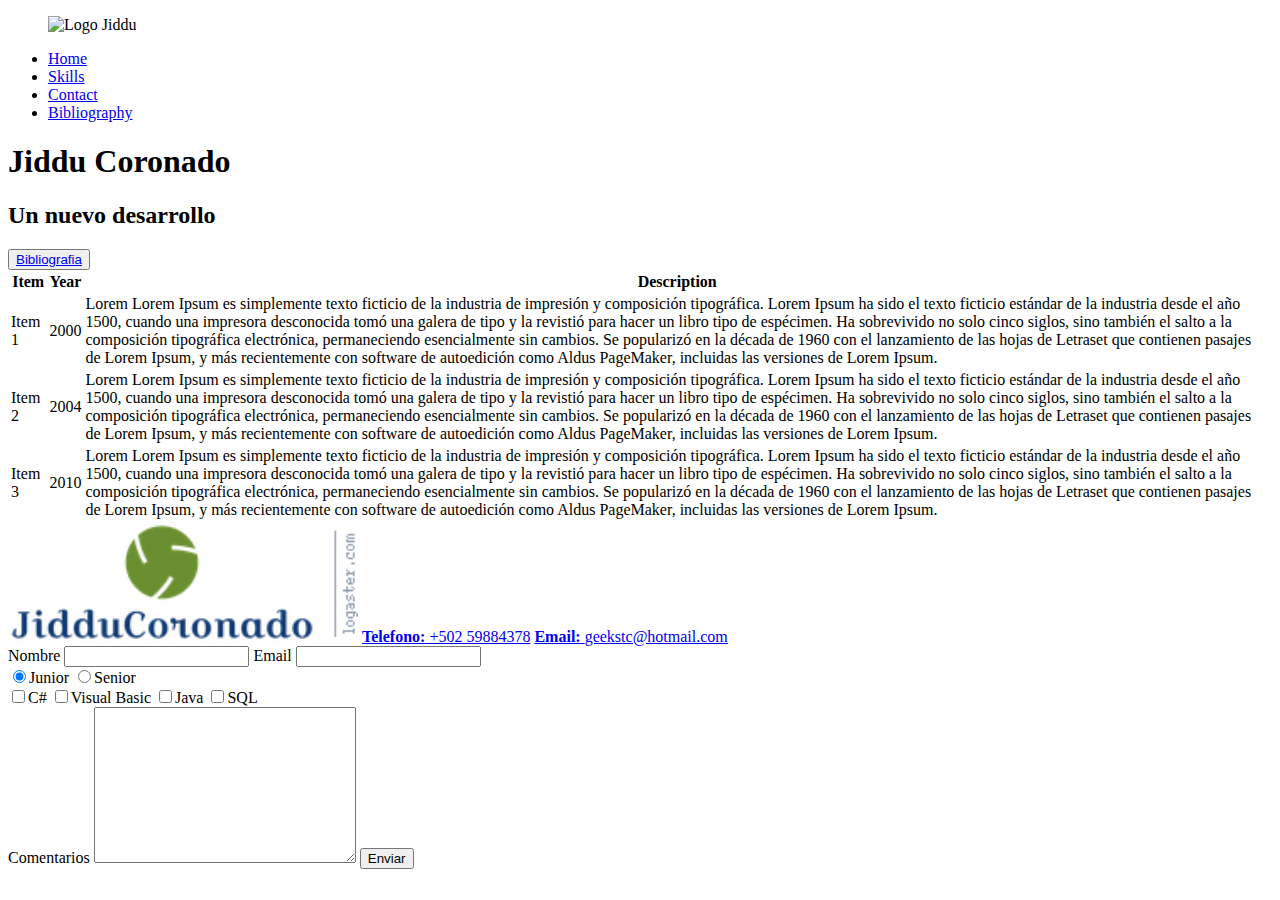
==== bibliography.html @ 3f461b4f "Finalizando Pagina Web" ====
<!DOCTYPE>
<html>
<head>
		<title>Bibliography</title>
		<link href="D:\KINAL\JAVA FULL STACK\FRONT END\Mi Sitio\css\diseno.css" rel="stylesheet">
		<link href="https://fonts.googleapis.com/css?family=Allerta|Montserrat" rel="stylesheet">
</head>
<body>
	<div class="portada">
		<header id="header" class="header contenedor">
			<figure class="logo">
				<img src="D:\Kinal\JAVA FULL STACK\FRONT END\Mi Sitio\logaster_No_1_small_size_207x71_pixels_(PNG)\logo.png " alt= "Logo Jiddu">
			</figure>
			<nav class="menu">
				<ul>
					<li><a href="index.html">Home</a></li>
					<li><a href="index.html#skills">Skills</a></li>
					<li><a href="#footer">Contact</a></li>
					<li><a href="bibliography.html">Bibliography</a></li>
				</ul>
			</nav>
		</header>
		<section id="portada" >
			<div class="contenedor">
				<h1 class="titulo"> Jiddu Coronado</h1>
				<h2 class="titulo-a">Un nuevo desarrollo </h2>
				<button class= "button"><a href="bibliography.html">Bibliografia</a></button>
			</div>
		</section>
	</div>
	
	<section class="tabla">
		<div class="contenedor">
		<table>
			<thead>
			<tr>
				<th>Item</th>
				<th>Year</th>
				<th>Description</th>
			</tr>
			</thead>
			<tbody>
				<tr>
					<td>Item 1</td>
					<td>2000</td>
					<td>Lorem Lorem Ipsum es simplemente texto ficticio de la industria de impresión y composición tipográfica. Lorem Ipsum ha sido el texto ficticio estándar de la industria desde el año 1500, cuando una impresora desconocida tomó una galera de tipo y la revistió para hacer un libro tipo de espécimen. Ha sobrevivido no solo cinco siglos, sino también el salto a la composición tipográfica electrónica, permaneciendo esencialmente sin cambios. Se popularizó en la década de 1960 con el lanzamiento de las hojas de Letraset que contienen pasajes de Lorem Ipsum, y más recientemente con software de autoedición como Aldus PageMaker, incluidas las versiones de Lorem Ipsum.</td>
				</tr>
				<tr>
					<td>Item 2</td>
					<td>2004</td>
					<td>Lorem Lorem Ipsum es simplemente texto ficticio de la industria de impresión y composición tipográfica. Lorem Ipsum ha sido el texto ficticio estándar de la industria desde el año 1500, cuando una impresora desconocida tomó una galera de tipo y la revistió para hacer un libro tipo de espécimen. Ha sobrevivido no solo cinco siglos, sino también el salto a la composición tipográfica electrónica, permaneciendo esencialmente sin cambios. Se popularizó en la década de 1960 con el lanzamiento de las hojas de Letraset que contienen pasajes de Lorem Ipsum, y más recientemente con software de autoedición como Aldus PageMaker, incluidas las versiones de Lorem Ipsum.</td>
				</tr>
				<tr>
					<td>Item 3</td>
					<td>2010</td>
					<td>Lorem Lorem Ipsum es simplemente texto ficticio de la industria de impresión y composición tipográfica. Lorem Ipsum ha sido el texto ficticio estándar de la industria desde el año 1500, cuando una impresora desconocida tomó una galera de tipo y la revistió para hacer un libro tipo de espécimen. Ha sobrevivido no solo cinco siglos, sino también el salto a la composición tipográfica electrónica, permaneciendo esencialmente sin cambios. Se popularizó en la década de 1960 con el lanzamiento de las hojas de Letraset que contienen pasajes de Lorem Ipsum, y más recientemente con software de autoedición como Aldus PageMaker, incluidas las versiones de Lorem Ipsum.</td>
				</tr>
			</tbody>
		</table>
		</div>
	</section>
	
	
				
	<footer id="footer"class="footer">
			<div class ="contenedor">
				<div class="contacto">
					<img src="imagenes\logo.png " width="350" alt="Logo Jiddu">
					<a href="tel:+50259884378"><strong>Telefono:</strong> <span>+502 59884378</span></a>
					<a href="mailto:geekstc@hotmail.com"><strong>Email:</strong> <span>geekstc@hotmail.com</span></a>
				</div>
				<form class="formulario">
					<div class= "col1">
						<label for="nombre">Nombre</label>
						<input type="text" id="nombre" name="nombre" required/>
						<label for="email">Email</label>
						<input type="email" id="email" name="email" required/>					
						<div class="perfil">
							<label for="junior">
								<input type="radio" id="junior" name="perfil" value="junior" checked/>Junior 
							</label>
							<label for="senior">
								<input type="radio" id="senior" name="perfil" value="senior" />Senior 
							</label>
						</div>
						<div class="intereses">
							<label for="c#">
								<input type="checkbox" id="c#" name="intereses" value="c#" />C#
							</label>
							<label for="vb">
								<input type="checkbox" id="vb" name="intereses" value="vb" />Visual Basic
							</label>
							<label for="java">
								<input type="checkbox" id="java" name="intereses" value="java" />Java
							</label>
							<label for="sql">
								<input type="checkbox" id="sql" name="intereses" value="sql" />SQL
							</label>
						</div>
					</div>
					<div class="col2">
						<label for ="comentario">Comentarios</label>
						<textarea id="comentario" name="comentario" cols="30" rows ="10"></textarea>
						<input type="submit" value="Enviar" class="button" />
					</div>
				</form>
			</div>
	</footer>
</body>
</html>
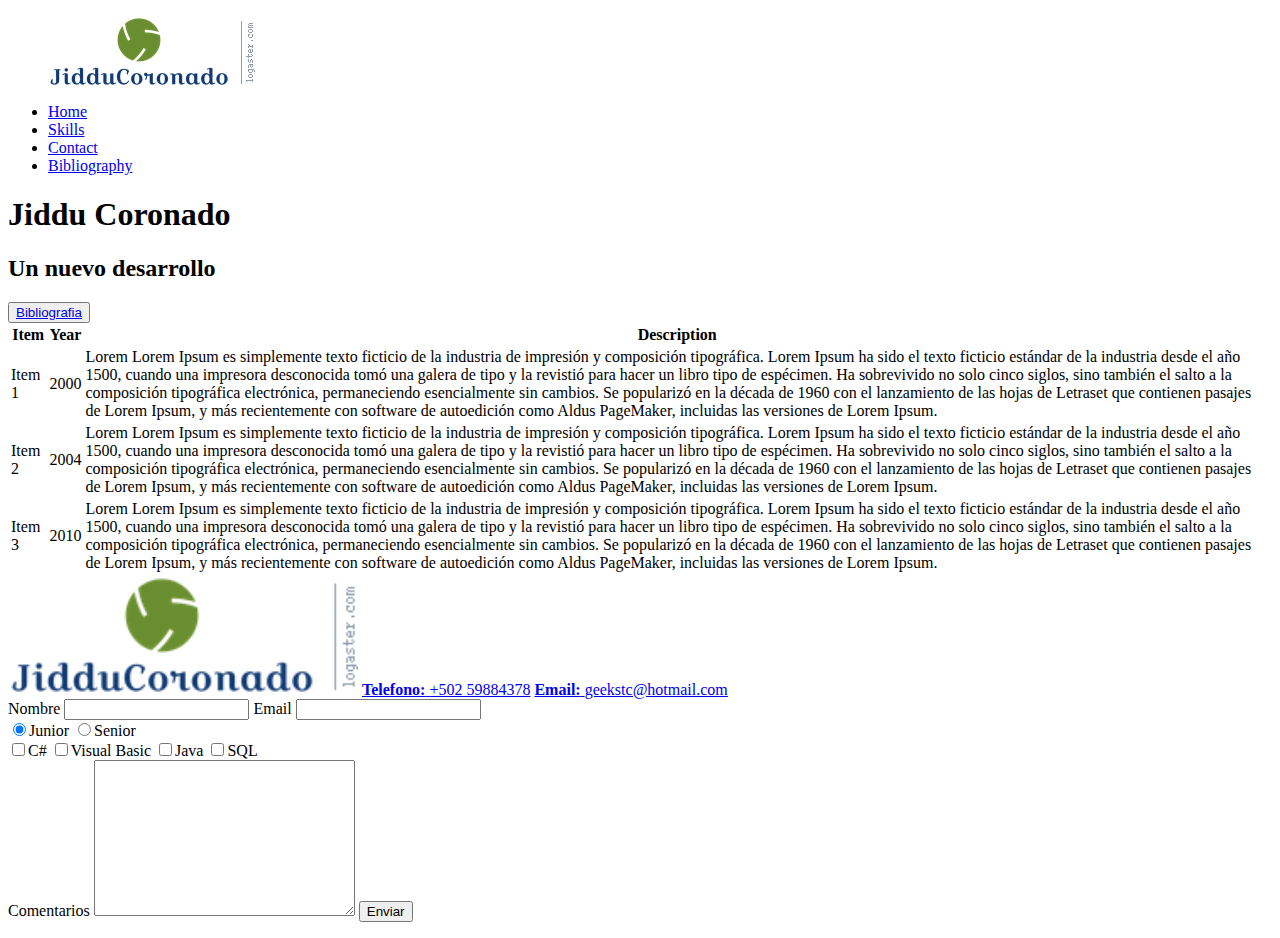
==== commit e3e72dbb: "fix path bibliography" ====
--- a/bibliography.html
+++ b/bibliography.html
@@ -9,7 +9,7 @@
 	<div class="portada">
 		<header id="header" class="header contenedor">
 			<figure class="logo">
-				<img src="D:\Kinal\JAVA FULL STACK\FRONT END\Mi Sitio\logaster_No_1_small_size_207x71_pixels_(PNG)\logo.png " alt= "Logo Jiddu">
+				<img src="imagenes/logo.png " alt= "Logo Jiddu">
 			</figure>
 			<nav class="menu">
 				<ul>
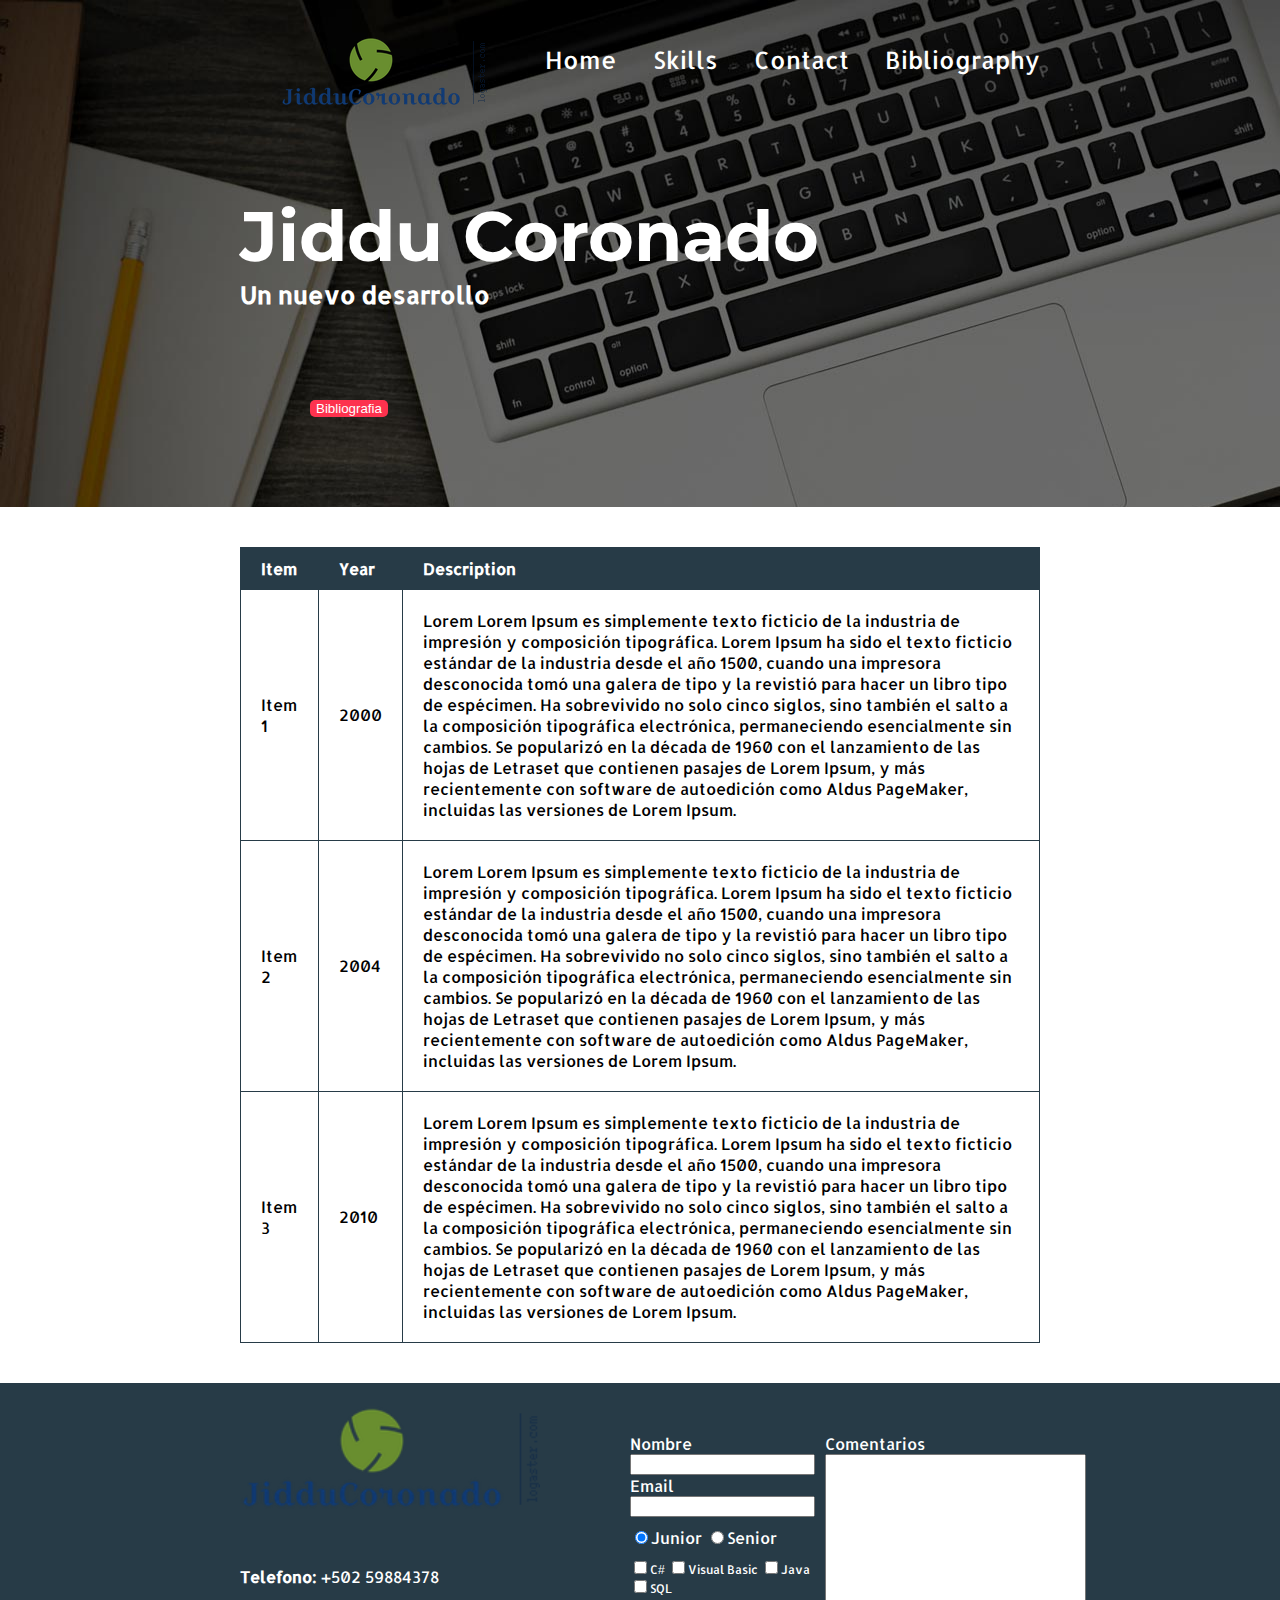
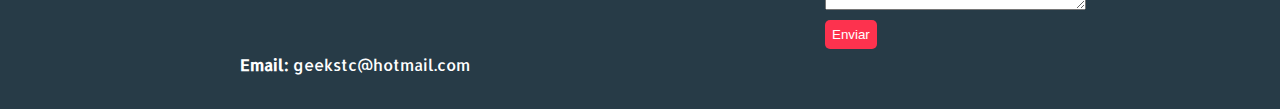
==== commit 409db47f: "fix path css" ====
--- a/bibliography.html
+++ b/bibliography.html
@@ -2,7 +2,7 @@
 <html>
 <head>
 		<title>Bibliography</title>
-		<link href="D:\KINAL\JAVA FULL STACK\FRONT END\Mi Sitio\css\diseno.css" rel="stylesheet">
+		<link href="css/diseno.css" rel="stylesheet">
 		<link href="https://fonts.googleapis.com/css?family=Allerta|Montserrat" rel="stylesheet">
 </head>
 <body>
--- a/css/diseno.css
+++ b/css/diseno.css
@@ -0,0 +1,200 @@
+/**{
+	border: 1px solid red;
+}*/
+body{
+	margin: 0;
+	font-family: 'Allerta', sans-serif;
+}
+#header{
+	
+}
+#portada{
+	
+}
+#skills{
+	
+}
+.portada{
+	background-image: url("../imagenes/portada2.png");
+	color: white;
+	padding: 20px;
+}
+.titulo{
+	font-size:70px ;
+	font-family: 'Montserrat', sans-serif;
+	margin-bottom: 0;
+	margin-top: 70px;
+	}
+.titulo-a{
+	font-size: 24px;
+	margin-top:0;
+	}
+.titulo-b{
+	font-size: 35px;
+	margin-bottom: 40px;
+}
+.button{
+	border-radius:5px;
+	border:none;
+	background: #fd324e;
+	color:white;	
+}
+
+.contenedor .button a{
+	color:white;
+	text-decoration:none;
+}
+
+.portada button{
+	margin: 70px;
+}
+.logo{
+	display: inline-block;
+}
+
+.menu{
+	display: inline-block;
+	font-size: 24px;
+	position: absolute;
+	right:0;
+}
+.menu li{
+	display: inline-block;
+	margin-left:30px;
+}
+
+.menu li a{
+	color:white;
+	text-decoration:none;
+}
+
+.contenedor{
+	width: 800px;
+	margin: auto;
+}
+.header{
+	position:relative;
+}
+.skill{
+	margin:10px;
+	padding: 10px;
+	border:1px solid #1f313c;
+	border-radius:12px;
+}
+.skills{
+	color:#1f313c;
+}
+.skills h2{
+	font-size:35px ;
+	font-family: 'Montserrat', sans-serif;
+}
+.right{
+	float: right;
+	position: relative;
+	top:-127px;
+}
+.left{
+	float: left;
+	position:relative;
+	top:80px;
+}
+.contenedor-skill-a{
+	margin-left:20px;
+}
+.contenedor-skill-b{
+	margin-left:370px;
+}
+.skill ol{
+	padding:0;
+}
+
+.footer{
+	background: #273b47;
+	
+}
+
+.footer .contenedor{
+	display:flex;
+	justify-content: space-between;
+}
+.contacto{
+	display: flex;
+	width:300px;
+	flex-wrap: wrap;
+	align-items:center;
+	}
+.contacto img{
+	display: block;
+}
+.contacto a {
+	color: white;
+	margin: 10px 10px 10px 0;
+	text-decoration:none;	
+}
+
+.contacto strong{
+	display : blockl;
+}
+.formulario{
+	display: flex;
+	width: 400px;
+	color:white;
+	padding:50px 10px;
+}
+
+.intereses label{
+	font-size:12px;
+}
+.perfil{
+	margin-top:10px;
+}
+.formulario, .perfil, .intereses{
+	margin-bottom:10px;
+}
+
+.col1{
+	margin-right: 10px;
+}
+.col2{
+	align-items: flex-start;
+}
+
+.col1, .col2 {
+	display:flex;
+	flex-direction:column;	
+}
+
+.col2 .button{
+	padding:7px;
+	margin-top:10px;
+}
+table{
+	width:100%;
+}
+
+th{
+	background:#273b47;
+	color:white;
+	padding: 10px 20px;
+	text-align: left;
+}
+
+td{
+	padding:20px;
+}
+
+table, th, td{
+	border: 1px solid #273b47;
+	border-collapse:collapse;
+}
+
+.tabla{
+	margin:40px 0;
+}
+
+
+
+
+
+
+
